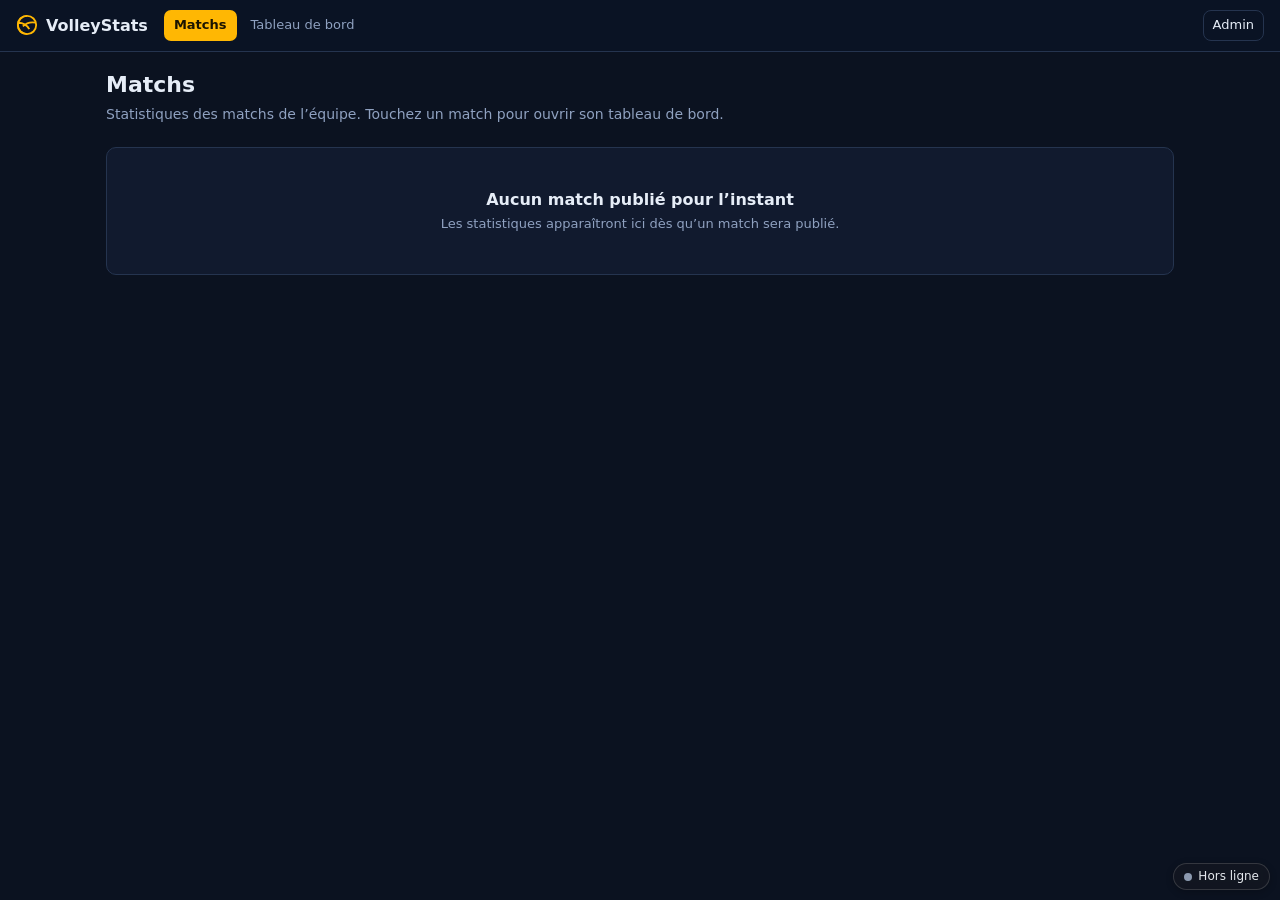
==== index.html @ 1c19ed52 "Tableau de bord : barres d'efficacité par zone dans le tableau (alignées, nb d'attaques), note des q" ====
<!doctype html>
<html lang="fr">
<head>
<meta charset="utf-8">
<meta name="viewport" content="width=device-width, initial-scale=1">
<title>VolleyStats — Matchs</title>
<link rel="stylesheet" href="assets/app.css?v=20261125d">
<style>
  .home{max-width:1100px;margin:0 auto;padding:20px 16px 40px;display:flex;flex-direction:column;gap:14px}
  .m-row{display:grid;grid-template-columns:110px 1fr 150px 110px auto;gap:12px;align-items:center;padding:10px 8px;border-bottom:1px solid var(--line)}
  .m-row:last-child{border-bottom:none}
  .m-row .opp{font-weight:700;font-size:15px}
  .res{font:700 16px Consolas,monospace}
  .res.win{color:#86efac}.res.loss{color:#fca5a5}
  .vs-modal input[type=text],.vs-modal input[type=date]{margin-bottom:8px}
  .m-row .d{white-space:nowrap}
  a.m-row{color:inherit;text-decoration:none;border-radius:8px}
  a.m-row:hover,a.m-row:focus-visible{background:var(--panel2)}
  .m-row .go{color:var(--accent);font-weight:600;white-space:nowrap}
  .visitor .m-row{grid-template-columns:110px 1fr 150px auto}
  .visitor-empty{text-align:center;padding:28px 12px}
  .visitor-empty b{display:block;font-size:16px;margin-bottom:4px;color:var(--text)}
  @media (max-width:700px){
    .home{padding:14px 12px 32px;gap:12px}
    .home .sect-title{flex-direction:column;align-items:stretch}
    .home .sect-title .head-actions .vs-btn{flex:1 1 auto;min-height:44px}
    .panel#list{padding:4px 8px}
    .m-row,.visitor .m-row{grid-template-columns:1fr auto;grid-template-areas:"o r" "d n" "a a";gap:4px 10px;padding:12px 4px}
    .m-row .o{grid-area:o;min-width:0}.m-row .r{grid-area:r;text-align:right}
    .m-row .d{grid-area:d}.m-row .n{grid-area:n;text-align:right}.m-row .a{grid-area:a}
    .visitor .m-row{grid-template-areas:"o r" "d g"}.m-row .go{grid-area:g;text-align:right}
    .m-row .opp{overflow-wrap:anywhere}
    .m-row .a{margin-top:6px}.m-row .a .vs-btn{min-height:40px;flex:1 1 auto}
    .m-row .a .vs-btn.danger{flex:0 0 44px}
  }
</style>
</head>
<body>
<main class="home">
  <div class="sect-title">
    <div><h1 id="pageTitle">Mes matchs</h1><p class="muted" style="margin:0" id="pageIntro">Saisie des statistiques par boutons à partir de la vidéo, pour notre équipe et l'adversaire.</p></div>
    <div class="head-actions" id="adminActions">
      <button class="vs-btn primary" id="btnNew">Nouveau match</button>
      <label class="vs-btn">Importer (.json)<input type="file" id="imp" accept=".json,application/json" hidden></label>
      <button class="vs-btn ghost" id="btnDemo">Créer un match d'exemple</button>
    </div>
  </div>
  <div class="panel" id="list"></div>
  <div class="panel" id="howto">
    <h3>Comment ça marche</h3>
    <ol class="muted" style="margin:6px 0 0;padding-left:20px;line-height:1.7">
      <li>Créez un match et son effectif (numéros, noms et postes). Chaque fiche conserve sa propre liste ; vous pouvez aussi modifier le modèle pour les futurs matchs ou l’effectif d’un match depuis son bouton « Effectif du match ».</li>
      <li>Choisissez la composition du 1er set et qui sert en premier.</li>
      <li>Regardez la vidéo sur votre second écran. Dans la <b>Saisie</b>, cliquez une case de la grille <b>joueur × action</b>, puis la qualité ou, pour une passe, sa zone cible. La qualité d'une passe n'est pas saisie.</li>
      <li>Le score, les sets, les rotations et le service se calculent tout seuls.</li>
      <li>Les actions du rallye apparaissent dans le panneau « Échange en cours ». Corrigez une action depuis le journal ; le tableau de bord présente les statistiques, le comparatif adverse et la distribution du passeur (sans clips vidéo).</li>
    </ol>
    <p class="muted small" style="margin:10px 0 0">La vidéo est regardée sur votre autre écran : VolleyStats ne l'intègre pas et ne conserve ni fichier vidéo ni lien vers ses instants. Une fois connecté en admin, chaque saisie est envoyée en ligne et visible par les coéquipiers (pastille en bas à droite). L’<b>export</b> (.json) reste utile comme sauvegarde.</p>
  </div>
</main>
<script src="assets/core.js?v=20261125d"></script>
<script src="assets/config.js?v=20261125d"></script>
<script src="assets/auth.js?v=20261125d"></script>
<script src="assets/sync.js?v=20261125d"></script>
<script>
(function () {
  VS.header('home', null);
  const $ = (id) => document.getElementById(id);
  // Visiteur (coéquipier) : consultation seule. Le masquage n’est que de l’ergonomie ; les écritures sont vérifiées côté serveur.
  const admin = VS.admin.isAdmin();
  if (!admin) {
    document.body.classList.add('visitor');
    $('adminActions').remove();
    $('howto').remove();
    $('pageTitle').textContent = 'Matchs';
    $('pageIntro').textContent = 'Statistiques des matchs de l’équipe. Touchez un match pour ouvrir son tableau de bord.';
  }

  function summary(m) {
    const st = VS.replay(m).state;
    const res = st.setScores.length ? `<span class="res ${st.setsUs > st.setsThem ? 'win' : st.setsThem > st.setsUs ? 'loss' : ''}">${st.setsUs} – ${st.setsThem}</span>${st.over ? '' : ' <span class="muted small">en cours</span>'}` : (st.us || st.them) ? `<span class="muted">Set 1 en cours · ${st.us}–${st.them}</span>` : '<span class="muted">non commencé</span>';
    return `<span class="muted d">${VS.esc(VS.fmtDate(m.date))}</span>
        <div class="o"><div class="opp">vs ${VS.esc(m.opp)}</div><div class="muted small">${VS.esc(m.comp || '')}${st.setScores.length ? ' · ' + st.setScores.map((s) => s.us + '–' + s.them).join(', ') : ''}</div></div>
        <div class="r">${res}</div>`;
  }

  function renderVisitor(list) {
    if (!list.length) { $('list').innerHTML = '<div class="empty-note visitor-empty"><b>Aucun match publié pour l’instant</b>Les statistiques apparaîtront ici dès qu’un match sera publié.</div>'; return; }
    $('list').innerHTML = list.map((m) => `<a class="m-row" href="tableau-de-bord.html?match=${encodeURIComponent(m.id)}">${summary(m)}<span class="go">Tableau de bord ›</span></a>`).join('');
  }

  function render() {
    const list = VS.listMatches();
    if (!admin) { renderVisitor(list); return; }
    if (!list.length) { $('list').innerHTML = '<div class="empty-note">Aucun match pour l\'instant. Cliquez sur « Nouveau match » ou créez un match d\'exemple pour découvrir l\'outil.</div>'; return; }
    $('list').innerHTML = list.map((m) => {
      const n = m.events.filter((e) => VS.isAction(e)).length;
      return `<div class="m-row">${summary(m)}<span class="muted small n">${n} action(s)</span>
        <div class="head-actions a"><a class="vs-btn sm primary" href="saisie.html?match=${m.id}">Saisie</a><a class="vs-btn sm" href="tableau-de-bord.html?match=${m.id}">Tableau de bord</a>
          <button class="vs-btn sm ghost" data-exp="${m.id}" title="Exporter le match (sauvegarde .json)">Exporter</button><button class="vs-btn sm danger" data-del="${m.id}" title="Supprimer">×</button></div></div>`;
    }).join('');
  }
  window.addEventListener('vs:remote-update', render); // matchs reçus du serveur (sync.js)
  if (!admin) { render(); return; }
  $('list').addEventListener('click', (e) => {
    const b = e.target.closest('button'); if (!b) return;
    if (b.dataset.exp) { const m = VS.getMatch(b.dataset.exp); VS.downloadFile(`match-${m.date}-${m.opp.replace(/[^\w-]+/g, '_')}.json`, JSON.stringify(m, null, 1), 'application/json'); }
    if (b.dataset.del) { const m = VS.getMatch(b.dataset.del); if (confirm(`Supprimer le match contre ${m.opp} ? (pensez à l'exporter avant)`)) { VS.deleteMatch(m.id); render(); } }
  });
  $('btnNew').onclick = () => {
    let roster = VS.baseRoster();
    const cfg = { lineup: VS.defaultLineup(roster), libero: VS.defaultLibero(roster), weServeFirst: true };
    VS.modal('Nouveau match', `
      <label class="muted small">Adversaire</label><input type="text" id="nOpp" placeholder="ex. VC Montagne">
      <div style="display:grid;grid-template-columns:1fr 1fr;gap:8px"><div><label class="muted small">Date</label><input type="date" id="nDate" value="${new Date().toISOString().slice(0, 10)}"></div>
      <div><label class="muted small">Compétition (facultatif)</label><input type="text" id="nComp" placeholder="ex. Championnat R2"></div></div>
      <div class="head-actions" style="margin-top:8px"><button type="button" class="vs-btn sm" id="editNewRoster">Modifier l’effectif de ce match</button><span class="muted small" id="newRosterCount">${roster.length} joueurs</span></div>
      <div id="newRosterEditor" hidden><p class="muted small" style="margin:8px 0 4px">Une ligne par joueur : numéro;nom;poste</p><textarea id="newRosterText" rows="8" spellcheck="false">${VS.esc(VS.rosterText(roster))}</textarea><button type="button" class="vs-btn sm" id="applyNewRoster">Appliquer à ce match</button></div>
      <h3 style="margin-top:8px">Set 1</h3><div id="newLineupForm">${VS.lineupForm(cfg, roster)}</div>`, [
      { label: 'Annuler', cls: 'ghost' },
      { label: 'Créer et commencer la saisie', cls: 'primary', onClick: (w) => {
        const set1 = VS.readLineupForm(w, roster); if (!set1) return false;
        const m = VS.newMatch({ opp: w.querySelector('#nOpp').value.trim() || 'Adversaire', date: w.querySelector('#nDate').value, comp: w.querySelector('#nComp').value.trim(), set1, roster });
        VS.saveMatch(m); location.href = 'saisie.html?match=' + m.id;
      } },
    ]);
    const wrap = document.querySelector('.vs-modal-wrap');
    wrap.querySelector('#editNewRoster').onclick = () => { wrap.querySelector('#newRosterEditor').hidden = !wrap.querySelector('#newRosterEditor').hidden; };
    wrap.querySelector('#applyNewRoster').onclick = () => {
      const parsed = VS.parseRoster(wrap.querySelector('#newRosterText').value);
      if (parsed.length < 6) { VS.toast('Il faut au moins 6 joueurs', 'error'); return; }
      const prevLineup = cfg.lineup.slice();
      roster = parsed;
      const valid = new Set(roster.map((p) => p.num));
      cfg.lineup = prevLineup.every((n) => valid.has(n)) && new Set(prevLineup).size === 6 ? prevLineup : VS.defaultLineup(roster);
      if (!valid.has(cfg.libero) || cfg.lineup.includes(cfg.libero)) cfg.libero = VS.defaultLibero(roster);
      const label = VS.lineupForm(cfg, roster);
      wrap.querySelector('#newRosterCount').textContent = roster.length + ' joueurs';
      wrap.querySelector('#newRosterText').value = VS.rosterText(roster);
      wrap.querySelector('#newLineupForm').innerHTML = label;
      VS.toast('Effectif propre à ce match mis à jour', 'ok');
    };
    setTimeout(() => document.getElementById('nOpp').focus(), 50);
  };
  $('btnDemo').onclick = () => { const m = VS.createDemoMatch(); VS.saveMatch(m); render(); VS.toast('Match d\'exemple créé (complet, 4 sets)', 'ok'); };
  $('imp').addEventListener('change', () => {
    const f = $('imp').files[0]; if (!f) return;
    f.text().then((txt) => {
      const m = JSON.parse(txt);
      if (!m || !m.id || !Array.isArray(m.events) || !Array.isArray(m.sets)) throw new Error('format');
      if (VS.getMatch(m.id) && !confirm('Ce match existe déjà : le remplacer par la version importée ?')) return;
      VS.saveMatch(m); render(); VS.toast('Match importé : ' + m.opp, 'ok');
    }).catch(() => VS.toast('Fichier invalide (export VolleyStats .json attendu)', 'error'));
    $('imp').value = '';
  });
  render();
})();
</script>
</body>
</html>
---- assets/app.css ----
/* VolleyStats – maquettes : styles communs */
:root{
  --bg:#0b1220;--panel:#111a2e;--panel2:#16223b;--line:#25344f;--text:#e6edf7;--muted:#8fa1c0;
  --accent:#ffb703;--us:#3b82f6;--them:#ef4444;--ok:#22c55e;--r:10px;
}
*{box-sizing:border-box}
html,body{margin:0;background:var(--bg);color:var(--text);font:14px/1.45 "Segoe UI",system-ui,-apple-system,Roboto,Arial,sans-serif}
a{color:var(--accent)}
h1,h2,h3{margin:0 0 6px;line-height:1.2}
h1{font-size:22px}h2{font-size:18px}h3{font-size:15px}
.muted{color:var(--muted)}.small{font-size:12px}
code,kbd{font-family:Consolas,"Cascadia Mono",monospace;background:#0a1020;border:1px solid var(--line);border-radius:4px;padding:0 4px;font-size:12px}
[hidden]{display:none!important}

/* header */
.vs-header{display:flex;align-items:center;gap:16px;padding:10px 16px;background:#0a1324;border-bottom:1px solid var(--line);position:sticky;top:0;z-index:50;flex-wrap:wrap}
.vs-brand{display:flex;align-items:center;gap:8px;color:var(--text);text-decoration:none;font-weight:700;font-size:16px}
.vs-brand small{color:var(--muted);font-weight:400;font-size:12px}
.vs-logo{color:var(--accent);display:flex}
.vs-header nav{display:flex;gap:4px;flex-wrap:wrap;flex:1}
.vs-header nav a{color:var(--muted);text-decoration:none;padding:6px 10px;border-radius:7px;font-size:13px}
.vs-header nav a:hover{background:var(--panel2);color:var(--text)}
.vs-header nav a.active{background:var(--accent);color:#1b1400;font-weight:600}

/* page */
.page-head{display:flex;justify-content:space-between;align-items:flex-start;gap:16px;padding:16px 16px 4px;flex-wrap:wrap}
.page-head p{margin:4px 0 0;max-width:820px}
.head-actions{display:flex;gap:6px;flex-wrap:wrap;align-items:center}
.layout-2{display:grid;grid-template-columns:minmax(0,1.45fr) minmax(340px,1fr);gap:14px;padding:12px 16px 24px}
.col{display:flex;flex-direction:column;gap:14px;min-width:0}
@media (max-width:1050px){.layout-2{grid-template-columns:1fr}}
.panel{background:var(--panel);border:1px solid var(--line);border-radius:var(--r);padding:12px}
.panel-h{display:flex;justify-content:space-between;align-items:center;gap:8px;margin-bottom:8px;flex-wrap:wrap}
.panel-h h3{margin:0}

/* buttons */
.vs-btn{display:inline-flex;align-items:center;justify-content:center;gap:6px;background:var(--panel2);color:var(--text);border:1px solid var(--line);border-radius:8px;padding:8px 12px;font:inherit;cursor:pointer;transition:background .12s,border-color .12s;text-decoration:none;white-space:nowrap}
.vs-btn:hover{border-color:#3d5280;background:#1c2a49}
.vs-btn:active{transform:translateY(1px)}
.vs-btn.primary{background:var(--accent);border-color:var(--accent);color:#1b1400;font-weight:600}
.vs-btn.primary:hover{background:#ffc733}
.vs-btn.ghost{background:transparent}
.vs-btn.danger{color:#fca5a5;border-color:#5b2330}
.vs-btn.sm{padding:5px 9px;font-size:13px}
.vs-btn.icon{padding:6px 8px}
.vs-btn:disabled{opacity:.35;cursor:not-allowed}
.vs-btn.sel{outline:2px solid var(--accent);outline-offset:1px;background:#2a3a60}

/* grades */
.g{display:inline-flex;align-items:center;justify-content:center;min-width:22px;height:20px;padding:0 5px;border-radius:5px;font-weight:700;color:#fff;font-size:12px;font-family:Consolas,monospace}
.g-hash{background:#16a34a}.g-plus{background:#65a30d}.g-excl{background:#ca8a04}.g-minus{background:#ea580c}.g-slash{background:#9333ea}.g-eq{background:#dc2626}
.tag-us{color:#93c5fd;font-weight:600}.tag-them{color:#fca5a5;font-weight:600}

/* player */
.vs-player{background:var(--panel);border:1px solid var(--line);border-radius:var(--r);padding:10px;display:flex;flex-direction:column;gap:8px}
.vs-stage{position:relative;aspect-ratio:16/9;background:#000;border-radius:8px;overflow:hidden;cursor:pointer}
.vs-stage video{width:100%;height:100%;object-fit:contain;display:block}
.vs-empty{position:absolute;inset:0;display:flex;align-items:center;justify-content:center;background:radial-gradient(ellipse at center,#14254a 0%,#070d1a 75%)}
.vs-stage.has-video .vs-empty{display:none}
.vs-empty svg{position:absolute;left:8%;top:10%;width:84%;height:80%;opacity:.3}
.vs-empty-txt{position:relative;text-align:center;display:flex;flex-direction:column;gap:6px;max-width:460px;padding:12px}
.vs-empty-txt span{color:var(--muted);font-size:13px}
.vs-empty-clock{font:700 34px/1 Consolas,monospace;color:var(--text)!important;margin-top:4px}
.vs-stage.drag::after{content:"Déposez la vidéo ici";position:absolute;inset:0;display:flex;align-items:center;justify-content:center;background:rgba(255,183,3,.18);border:3px dashed var(--accent);font-weight:700;font-size:18px}
.vs-controls{display:flex;align-items:center;gap:6px;flex-wrap:wrap}
.vs-time{font-family:Consolas,monospace;font-size:13px;color:var(--muted);margin:0 4px}
.vs-rate{background:var(--panel2);color:var(--text);border:1px solid var(--line);border-radius:7px;padding:4px}
.vs-track{position:relative;height:20px;cursor:pointer}
.vs-track::before{content:"";position:absolute;left:0;right:0;top:8px;height:4px;background:#26365a;border-radius:2px}
.vs-track-fill{position:absolute;left:0;top:8px;height:4px;background:var(--accent);border-radius:2px;width:0}
.vs-track-head{position:absolute;top:4px;width:12px;height:12px;margin-left:-6px;border-radius:50%;background:var(--accent);box-shadow:0 0 0 3px rgba(255,183,3,.25);left:0;pointer-events:none}
.vs-track-segs,.vs-track-marks{position:absolute;inset:0}
.vs-seg{position:absolute;top:6px;height:8px;border-radius:2px;opacity:.8;pointer-events:none}
.vs-mark{position:absolute;top:2px;width:3px;height:16px;margin-left:-1px;border-radius:2px;cursor:pointer}
.vs-mark:hover{transform:scaleX(2.2)}
.vs-filename{font-size:12px}

/* steps / grids */
.step{margin-bottom:12px}
.step-h{display:flex;align-items:center;gap:8px;font-weight:600;margin-bottom:6px}
.step-n{display:inline-flex;width:22px;height:22px;border-radius:50%;background:var(--accent);color:#1b1400;align-items:center;justify-content:center;font-size:12px;font-weight:700;flex:none}
.grid-players{display:grid;grid-template-columns:repeat(auto-fill,minmax(82px,1fr));gap:6px}
.pbtn{flex-direction:column;gap:0;padding:6px 4px;line-height:1.15}
.pbtn b{font-size:17px}.pbtn span{font-size:11px;color:var(--muted)}
.pbtn.lib{border-color:#7c5a00}
.pbtn.off{opacity:.55}
.grid-skills{display:grid;grid-template-columns:repeat(3,1fr);gap:6px}
.grid-skills .vs-btn{padding:10px 6px;font-weight:600}
.grid-grades{display:grid;grid-template-columns:repeat(3,1fr);gap:6px}
.gbtn{flex-direction:column;gap:2px;padding:8px 4px;color:#fff;border:none;font-weight:600;line-height:1.15;white-space:normal;text-align:center}
.gbtn b{font-size:18px;font-family:Consolas,monospace}
.gbtn span{font-size:11px;font-weight:400}
.check{display:flex;align-items:center;gap:8px;color:var(--muted);font-size:13px;cursor:pointer}

/* score */
.scorebar{display:flex;align-items:center;justify-content:space-between;gap:10px;flex-wrap:wrap}
.score{display:flex;align-items:center;gap:10px;font-weight:700}
.score .n{font:700 28px/1 Consolas,monospace}
.score .us{color:#93c5fd}.score .them{color:#fca5a5}
.score .setlbl{font-size:12px;color:var(--muted);font-weight:400}

/* log */
.log{max-height:340px;overflow:auto;display:flex;flex-direction:column;gap:2px}
.log-row{display:grid;grid-template-columns:62px 70px 1fr auto;gap:8px;align-items:center;padding:5px 6px;border-radius:7px;font-size:13px}
.log-row:hover{background:var(--panel2)}
.log-row .t{font-family:Consolas,monospace;color:var(--accent);background:none;border:none;cursor:pointer;padding:0;text-align:left;font-size:13px}
.log-row .t:hover{text-decoration:underline}
.log-row .sc{color:var(--muted);font-family:Consolas,monospace;font-size:12px}
.log-row .x{background:none;border:none;color:var(--muted);cursor:pointer;font-size:16px;padding:0 4px}
.log-row .x:hover{color:var(--them)}
.empty-note{color:var(--muted);text-align:center;padding:18px 8px;font-size:13px}

/* tables */
table.vs-table{width:100%;border-collapse:collapse;font-size:13px}
.vs-table th,.vs-table td{padding:6px 8px;border-bottom:1px solid var(--line);text-align:right;white-space:nowrap}
.vs-table th:first-child,.vs-table td:first-child{text-align:left}
.vs-table th{color:var(--muted);font-weight:600;font-size:12px}
.vs-table tbody tr:hover td{background:rgba(255,255,255,.03)}
.table-wrap{overflow:auto}

/* tabs */
.tabs{display:flex;gap:4px;border-bottom:1px solid var(--line);margin-bottom:10px}
.g-legend{display:none}.grades .pu{margin-left:.2em}
.tab{background:none;border:none;color:var(--muted);padding:8px 12px;cursor:pointer;font:inherit;border-bottom:2px solid transparent}
.tab.active{color:var(--text);border-bottom-color:var(--accent);font-weight:600}

/* modal */
.vs-modal-wrap{position:fixed;inset:0;background:rgba(3,7,15,.7);display:flex;align-items:center;justify-content:center;z-index:100;padding:16px}
.vs-modal{background:var(--panel);border:1px solid var(--line);border-radius:12px;padding:18px;width:min(580px,100%);max-height:90vh;overflow:auto;box-shadow:0 20px 60px rgba(0,0,0,.5)}
.vs-modal textarea,.vs-modal input:not([type=radio]):not([type=checkbox]),.vs-modal select{width:100%;background:#0a1222;color:var(--text);border:1px solid var(--line);border-radius:8px;padding:7px;font:13px Consolas,monospace}
.vs-modal-actions{display:flex;justify-content:flex-end;gap:8px;margin-top:14px;flex-wrap:wrap}

/* toast */
#vs-toasts{position:fixed;bottom:18px;left:50%;transform:translateX(-50%);display:flex;flex-direction:column;gap:6px;z-index:200;align-items:center;pointer-events:none}
.vs-toast{background:#1f2d4d;border:1px solid #3a4f80;color:var(--text);padding:9px 14px;border-radius:9px;box-shadow:0 8px 24px rgba(0,0,0,.4);transition:opacity .4s;font-size:13px;max-width:90vw}
.vs-toast.error{background:#4a1a22;border-color:#8a2d3b}
.vs-toast.ok{background:#173d2a;border-color:#2c7a4f}
.vs-toast.out{opacity:0}

.banner{background:rgba(255,183,3,.1);border:1px solid rgba(255,183,3,.4);color:#ffe08a;border-radius:var(--r);padding:10px 12px;font-size:13px}

/* bars */
.bar-row{display:grid;grid-template-columns:150px 1fr 70px;gap:8px;align-items:center;font-size:13px;margin:5px 0}
.bar{height:14px;background:#1a2745;border-radius:4px;overflow:hidden;display:flex}
.bar>i{display:block;height:100%}
.bar-row .v{text-align:right;font-family:Consolas,monospace;font-size:12px}

@media print{
  .vs-header,.head-actions,.no-print{display:none!important}
  html,body{background:#fff;color:#111}
  .panel{background:#fff;border-color:#ccc;break-inside:avoid}
  .muted{color:#555}
}

/* ===== Application (v1) ===== */
.kbd-hint{font:10px Consolas,monospace;color:var(--muted);border:1px solid var(--line);border-radius:3px;padding:0 3px;margin-left:4px;vertical-align:1px}
.team-tag{display:inline-block;font-size:11px;font-weight:700;border-radius:4px;padding:0 5px;margin-right:4px}
.team-tag.us{background:rgba(59,130,246,.2);color:#93c5fd}
.team-tag.them{background:rgba(239,68,68,.2);color:#fca5a5}
.sect-title{display:flex;align-items:center;justify-content:space-between;gap:8px;margin:0 0 8px}
.sect-title h3{margin:0}
.court-grid{display:grid;grid-template-columns:repeat(3,1fr);gap:6px;background:#1b3f63;border:2px solid #cbd5e1;border-top:5px solid #f8fafc;border-radius:5px;padding:7px}
.court-grid .pbtn{background:rgba(5,12,25,.55)}
.court-grid .pbtn small{font-size:10px;color:#9fb3d1}
.bench{display:flex;flex-wrap:wrap;gap:5px;margin-top:7px;align-items:center}
.bench .pbtn{flex-direction:row;gap:5px;padding:4px 8px}
.bench .pbtn b{font-size:14px}
.target-grid{display:grid;grid-template-columns:repeat(3,1fr);gap:6px;background:#1b3f63;border:2px solid #cbd5e1;border-top:5px solid #f8fafc;border-radius:5px;padding:7px}
.target-grid .vs-btn{flex-direction:column;gap:0;padding:7px 4px;line-height:1.2;white-space:normal}
.target-grid .vs-btn b{font-size:18px}
.target-grid .vs-btn span{font-size:11px;color:var(--muted)}
.opp-grid{display:grid;grid-template-columns:repeat(3,1fr);gap:6px}
.opp-grid .vs-btn{white-space:normal;padding:8px 6px;font-size:13px;line-height:1.2}
.opp-grid .vs-btn.pt-them{border-color:#7f1d1d}
.opp-grid .vs-btn.pt-us{border-color:#1e3a8a}
.log-row.point{border-left:3px solid var(--accent);background:rgba(255,183,3,.04)}
.log-row.setend{border-bottom:2px solid var(--accent)}
.log-row.sys{color:var(--muted);font-style:italic}
.heat td.h{position:relative}
.cmp td.better{color:#86efac;font-weight:700}
.cmp td.worse{color:#fca5a5}

.oppbuttons .vs-btn.pt-us{border-color:#1e3a8a}
.oppbuttons .vs-btn.pt-them{border-color:#7f1d1d}

/* ===== Tableau de bord : lecture sur téléphone ===== */
.mob-only,.chips.mob-only{display:none}
.chips{display:flex;gap:6px;overflow-x:auto;scrollbar-width:none;-webkit-overflow-scrolling:touch}
.chips::-webkit-scrollbar{display:none}
.chip{flex:none;display:inline-flex;align-items:center;min-height:38px;padding:0 14px;border-radius:999px;background:var(--panel2);border:1px solid var(--line);color:var(--muted);font:inherit;font-size:13px;text-decoration:none;cursor:pointer;white-space:nowrap}
.chip.active{background:var(--accent);border-color:var(--accent);color:#1b1400;font-weight:600}
.dash .fld{display:inline-flex;align-items:center;gap:4px}
.set-chips{display:flex;gap:5px;flex-wrap:wrap}.set-chips .chip{min-height:32px;min-width:38px;justify-content:center;padding:0 11px;font-size:13px}
.dash-nav{display:none}
.tap-tip{position:absolute;z-index:300;background:#1f2d4d;border:1px solid #3a4f80;color:var(--text);padding:7px 10px;border-radius:8px;font-size:12.5px;line-height:1.35;box-shadow:0 8px 24px rgba(0,0,0,.45);pointer-events:none}
.ro .admin-only,.dash:not(.ro) .ro-only{display:none}
/* Consultation (non admin) : on masque ce qui mène à la modification des données. */
.dash.ro .vs-header .head-actions,.dash.ro .vs-header nav a[href^="saisie.html"]{display:none}
@media (hover:none){
  .dash #wrap td[title]:not([title=""]),.dash #wrap th[title]:not([title=""]){text-decoration:underline dotted rgba(143,161,192,.7);text-underline-offset:3px}
}
@media print{.dash-nav,.tap-tip,.grp-chips{display:none!important}}

@media (max-width:760px){
  .mob-only{display:initial}
  .chips.mob-only{display:flex}
  .desk-only{display:none!important}
  .dash{-webkit-text-size-adjust:100%}
  /* En-tête : compact et non collant (la barre des sections prend le relais) */
  .dash .vs-header{position:static;gap:6px 12px;padding:8px 16px}
  .dash .vs-brand small{display:none}
  .dash .vs-header nav{flex:1 1 auto}
  .dash .vs-header nav a{padding:9px 10px}
  .dash .vs-header .head-actions{width:100%}
  .dash .page-head{padding:12px 16px 6px;gap:10px}
  .dash .page-head h1{font-size:18px}
  .dash .ph-desc{display:none}
  .dash .ph-title{width:100%}
  .dash .dash-filters{width:100%;display:grid;grid-template-columns:minmax(0,1fr);gap:8px}
  .dash .set-chips .chip{min-height:40px;min-width:44px;font-size:15px}
  .dash .fld{display:flex;flex-direction:column;align-items:stretch;gap:3px;min-width:0}
  .dash select.src{width:100%;max-width:none;min-height:44px;font-size:16px;padding:8px 10px;border-radius:9px}
  .dash .panel-h .fld-setter{width:100%}
  /* Barre des sections collante */
  .dash .dash-nav:not([hidden]){display:flex;position:sticky;top:0;z-index:45;background:rgba(11,18,32,.96);backdrop-filter:blur(6px);-webkit-backdrop-filter:blur(6px);padding:8px 16px;border-bottom:1px solid var(--line)}
  .dash .dash-nav:not([hidden]){gap:8px;align-items:center}.dash .dash-nav .chips{flex:1;min-width:0}
  .dash .dash-nav .chip{min-height:36px}
  .dash .nav-set-wrap{display:none;flex:none;order:2;position:relative}
  .dash .nav-set{display:block;flex:none;-webkit-appearance:none;appearance:none;min-height:36px;max-width:96px;padding:0 26px 0 12px;border-radius:999px;border:1.5px solid var(--accent);background:var(--panel2) url("data:image/svg+xml,%3Csvg xmlns='http://www.w3.org/2000/svg' viewBox='0 0 10 6'%3E%3Cpath d='M1 1l4 4 4-4' fill='none' stroke='%23ffb703' stroke-width='1.6' stroke-linecap='round' stroke-linejoin='round'/%3E%3C/svg%3E") no-repeat right 10px center/10px 6px;color:var(--text);font:inherit;font-size:16px;font-weight:600;line-height:1}
  .dash .dash-nav.show-set .nav-set-wrap{display:block;animation:navset-in .15s ease-out}
  .dash .nav-set{max-width:none;white-space:nowrap;cursor:pointer}
  .dash .set-pop:not([hidden]){position:absolute;right:0;top:calc(100% + 8px);z-index:60;padding:8px;border:1px solid var(--line);border-radius:12px;background:var(--panel);box-shadow:0 10px 28px rgba(0,0,0,.5)}
  .dash .set-pop .set-chips{flex-wrap:nowrap}
  @keyframes navset-in{from{opacity:0;transform:translateX(6px)}to{opacity:1;transform:none}}
  .dash #wrap>.panel,.dash #wrap>.sect,.dash #wrap>.grid2,.dash #s-graph>.panel{scroll-margin-top:60px}
  .dash .wrap{padding:10px 12px 40px;gap:12px}
  .dash .grid2{gap:12px}
  .dash .panel{padding:12px 10px}
  .dash .panel-h{align-items:flex-start}
  /* Résumé */
  .dash .match{gap:10px}
  .dash .match .res{font-size:22px}
  .dash .setchips span{font-size:12px}
  .dash .kpis{grid-template-columns:repeat(2,minmax(0,1fr));gap:8px}
  .dash .kpi{padding:10px}
  .dash .kpi .v{font-size:22px}
  .dash .kpi .l{font-size:12.5px}
  .dash .kpi .s{font-size:11px;line-height:1.35}
  /* Onglets au pouce, défilants */
  .dash .tabs{display:grid;grid-template-columns:repeat(3,minmax(0,1fr));gap:6px;border-bottom:0}
  .dash .tab{min-height:42px;padding:6px 4px;border:1px solid var(--line);border-radius:9px;background:var(--panel2);color:var(--text)}
  .dash .tab.active{background:var(--accent);border-color:var(--accent);color:#1b1400}
  .dash .grp-chips{margin-bottom:8px}
  /* Tableaux : plus serrés, 1re colonne figée, défilement horizontal interne */
  .dash .table-wrap{overflow-x:auto;-webkit-overflow-scrolling:touch;overscroll-behavior-x:contain}
  .dash .vs-table{font-size:12.5px}
  .dash .vs-table th,.dash .vs-table td{padding:7px 6px}
  .dash .vs-table.sticky1 th:first-child,.dash .vs-table.sticky1 td:first-child{position:sticky;left:0;z-index:1;background:var(--panel);box-shadow:1px 0 0 var(--line)}
  .dash .vs-table.sticky1 tr.rot-best td:first-child{background:linear-gradient(rgba(34,197,94,.08),rgba(34,197,94,.08)) var(--panel)}
  .dash .vs-table.sticky1 tr.rot-worst td:first-child{background:linear-gradient(rgba(239,68,68,.08),rgba(239,68,68,.08)) var(--panel)}
  .dash .vs-table td.pl{max-width:98px;overflow:hidden;text-overflow:ellipsis}
  .dash .vs-table td.pl .pos{display:none}
  .dash .vs-table td.pl.wrap{white-space:normal;min-width:104px;max-width:124px;line-height:1.25}
  .dash .vs-table .zlbl{display:none}
  .dash .dist td.z{min-width:46px;padding:6px 3px}
  .dash .dist th.zh{white-space:normal;min-width:46px;padding:6px 3px;line-height:1.2;vertical-align:bottom}
  .dash .dist th.zh .small{font-size:10px;font-weight:400}
  .dash .vs-table .barcol{display:none}
  /* Répartition par qualité : tient dans la largeur (symboles en titre, légende au-dessus) */
  .dash .g-legend{display:flex;flex-wrap:wrap;gap:5px 12px;font-size:12px;line-height:1.3;margin:0 0 10px;color:var(--muted)}
  .dash .g-legend span{white-space:nowrap}
  .dash .grades{width:100%;table-layout:fixed}
  .dash .grades th.zh .zl,.dash .grades .pos,.dash .grades .ded{display:none}
  .dash .grades th.zh br{display:none}
  .dash .grades th.pl,.dash .grades td.pl{width:74px;max-width:74px;padding:6px 4px;white-space:nowrap;overflow:hidden;text-overflow:ellipsis}
  .dash .grades th:nth-child(2),.dash .grades td:nth-child(2){width:34px;padding:6px 2px;text-align:center}
  .dash .grades td.z,.dash .grades th.zh{min-width:0;padding:6px 1px;font-size:12.5px}
  .dash .grades td.z small{font-size:10px}
  .dash .grades .pu{margin-left:0;font-size:10px}
  .dash .court-mini{max-width:none}
  .dash .court-mini div{padding:10px 2px}
  /* Synthèse par joueur : un groupe de colonnes à la fois */
  .dash #table:not([data-grp="all"]) .grp-head{display:none}
  .dash #table[data-grp="bilan"] .c:not(.g-bilan),
  .dash #table[data-grp="srv"] .c:not(.g-srv),
  .dash #table[data-grp="rec"] .c:not(.g-rec),
  .dash #table[data-grp="att"] .c:not(.g-att),
  .dash #table[data-grp="def"] .c:not(.g-def){display:none}
  .dash #table:not([data-grp="all"]) .players th.c{white-space:normal;line-height:1.2;vertical-align:bottom}
  .dash #table:not([data-grp="all"]) .c.sep{border-left:none}
  .dash #table:not([data-grp="all"]) .c{padding-left:5px;padding-right:5px}
  .dash #table:not([data-grp="all"]) td.pl{max-width:140px}
  /* Comparatif : libellés sur plusieurs lignes */
  .dash .cmp td{white-space:normal}
  .dash .cmp td:first-child{min-width:120px}
  .dash .cmp td:not(:first-child){min-width:76px}
  /* Graphiques en barres adaptés à la largeur */
  .dash .bar-row{grid-template-columns:minmax(0,104px) minmax(0,1fr) auto;gap:6px}
  .dash .bar-row>span:first-child{line-height:1.2;overflow-wrap:anywhere}
  .dash .legend{gap:6px 10px}
}
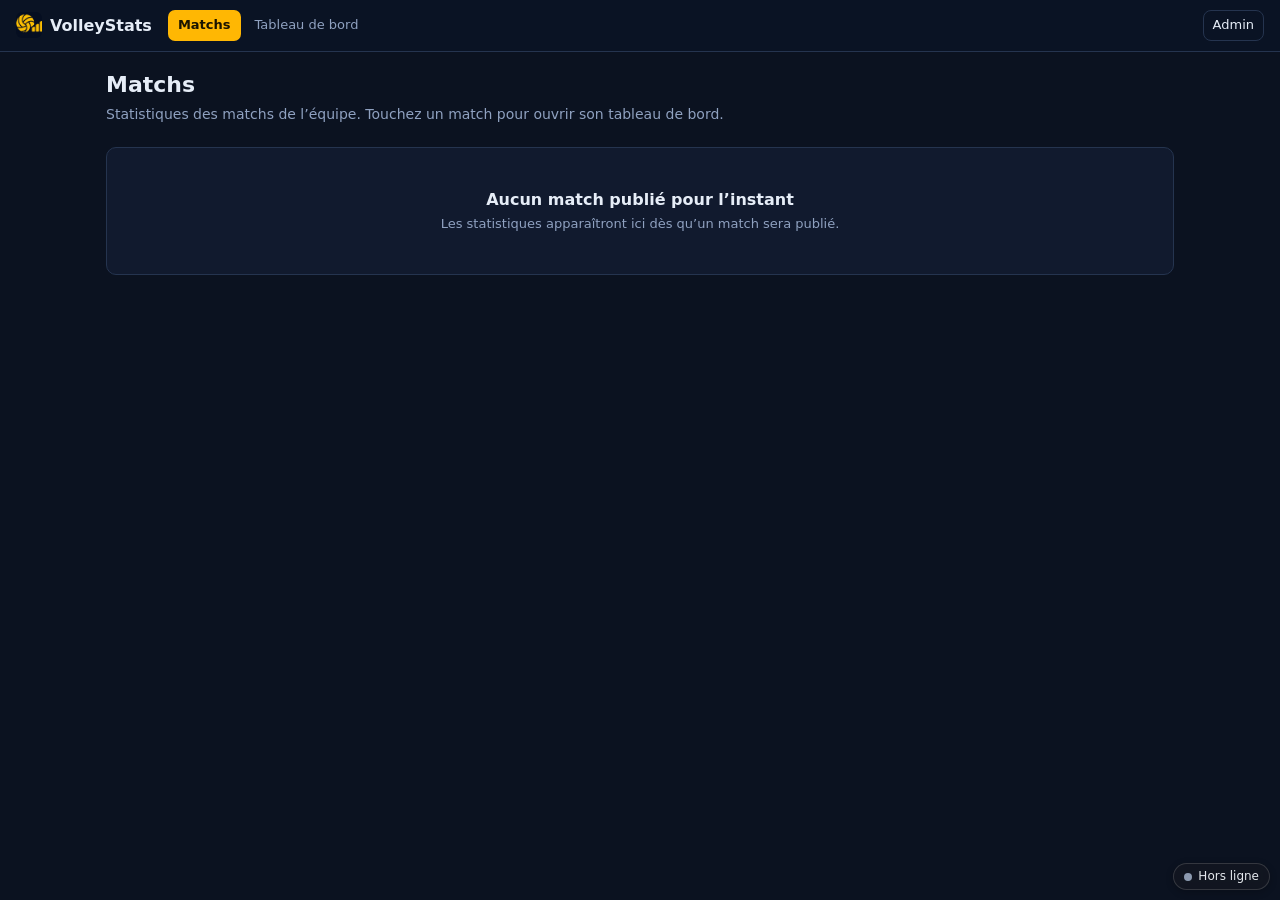
==== commit 52d555db: "En-tête : la nouvelle icône remplace l'ancien logo Co-Authored-By: Claude Opus 5.5 <noreply@anthropi" ====
--- a/index.html
+++ b/index.html
@@ -4,7 +4,12 @@
 <meta charset="utf-8">
 <meta name="viewport" content="width=device-width, initial-scale=1">
 <title>VolleyStats — Matchs</title>
-<link rel="stylesheet" href="assets/app.css?v=20261125d">
+<link rel="stylesheet" href="assets/app.css?v=20261125f">
+<link rel="icon" type="image/png" sizes="32x32" href="assets/icons/favicon-32.png?v=1">
+<link rel="icon" type="image/png" sizes="64x64" href="assets/icons/favicon-64.png?v=1">
+<link rel="apple-touch-icon" href="assets/icons/apple-touch-icon.png?v=1">
+<link rel="manifest" href="manifest.webmanifest">
+<meta name="theme-color" content="#0b1220">
 <style>
   .home{max-width:1100px;margin:0 auto;padding:20px 16px 40px;display:flex;flex-direction:column;gap:14px}
   .m-row{display:grid;grid-template-columns:110px 1fr 150px 110px auto;gap:12px;align-items:center;padding:10px 8px;border-bottom:1px solid var(--line)}
@@ -58,10 +63,10 @@
     <p class="muted small" style="margin:10px 0 0">La vidéo est regardée sur votre autre écran : VolleyStats ne l'intègre pas et ne conserve ni fichier vidéo ni lien vers ses instants. Une fois connecté en admin, chaque saisie est envoyée en ligne et visible par les coéquipiers (pastille en bas à droite). L’<b>export</b> (.json) reste utile comme sauvegarde.</p>
   </div>
 </main>
-<script src="assets/core.js?v=20261125d"></script>
-<script src="assets/config.js?v=20261125d"></script>
-<script src="assets/auth.js?v=20261125d"></script>
-<script src="assets/sync.js?v=20261125d"></script>
+<script src="assets/core.js?v=20261125f"></script>
+<script src="assets/config.js?v=20261125f"></script>
+<script src="assets/auth.js?v=20261125f"></script>
+<script src="assets/sync.js?v=20261125f"></script>
 <script>
 (function () {
   VS.header('home', null);
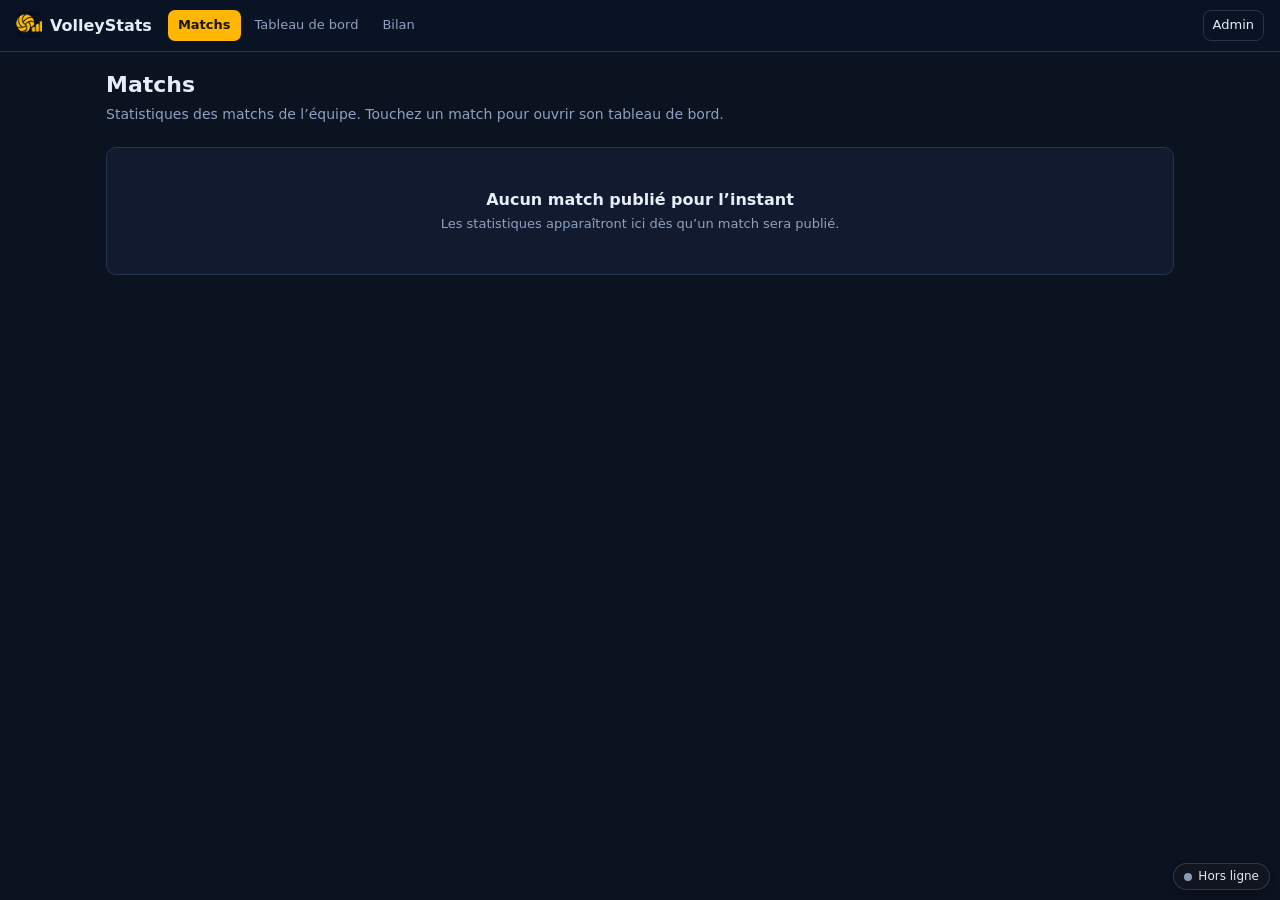
==== commit 3501ea14: "Nouvelle page Bilan : résumé du match pour le coach (points positifs, à travailler, priorités), calc" ====
--- a/index.html
+++ b/index.html
@@ -4,7 +4,7 @@
 <meta charset="utf-8">
 <meta name="viewport" content="width=device-width, initial-scale=1">
 <title>VolleyStats — Matchs</title>
-<link rel="stylesheet" href="assets/app.css?v=20261125f">
+<link rel="stylesheet" href="assets/app.css?v=20261125j">
 <link rel="icon" type="image/png" sizes="32x32" href="assets/icons/favicon-32.png?v=1">
 <link rel="icon" type="image/png" sizes="64x64" href="assets/icons/favicon-64.png?v=1">
 <link rel="apple-touch-icon" href="assets/icons/apple-touch-icon.png?v=1">
@@ -63,10 +63,10 @@
     <p class="muted small" style="margin:10px 0 0">La vidéo est regardée sur votre autre écran : VolleyStats ne l'intègre pas et ne conserve ni fichier vidéo ni lien vers ses instants. Une fois connecté en admin, chaque saisie est envoyée en ligne et visible par les coéquipiers (pastille en bas à droite). L’<b>export</b> (.json) reste utile comme sauvegarde.</p>
   </div>
 </main>
-<script src="assets/core.js?v=20261125f"></script>
-<script src="assets/config.js?v=20261125f"></script>
-<script src="assets/auth.js?v=20261125f"></script>
-<script src="assets/sync.js?v=20261125f"></script>
+<script src="assets/core.js?v=20261125j"></script>
+<script src="assets/config.js?v=20261125j"></script>
+<script src="assets/auth.js?v=20261125j"></script>
+<script src="assets/sync.js?v=20261125j"></script>
 <script>
 (function () {
   VS.header('home', null);
--- a/assets/app.css
+++ b/assets/app.css
@@ -120,7 +120,7 @@
 
 /* tabs */
 .tabs{display:flex;gap:4px;border-bottom:1px solid var(--line);margin-bottom:10px}
-.g-legend{display:none}.grades .pu{margin-left:.2em}
+.g-legend{display:none}.tw-hint{display:none}.grades .pu,.pdist .pu{margin-left:.2em}
 .tab{background:none;border:none;color:var(--muted);padding:8px 12px;cursor:pointer;font:inherit;border-bottom:2px solid transparent}
 .tab.active{color:var(--text);border-bottom-color:var(--accent);font-weight:600}
 
@@ -260,12 +260,32 @@
   .dash .vs-table.sticky1 tr.rot-worst td:first-child{background:linear-gradient(rgba(239,68,68,.08),rgba(239,68,68,.08)) var(--panel)}
   .dash .vs-table td.pl{max-width:98px;overflow:hidden;text-overflow:ellipsis}
   .dash .vs-table td.pl .pos{display:none}
-  .dash .vs-table td.pl.wrap{white-space:normal;min-width:104px;max-width:124px;line-height:1.25}
+  .dash .vs-table td.pl.twrap{white-space:normal;min-width:104px;max-width:124px;line-height:1.25}
   .dash .vs-table .zlbl{display:none}
   .dash .dist td.z{min-width:46px;padding:6px 3px}
   .dash .dist th.zh{white-space:normal;min-width:46px;padding:6px 3px;line-height:1.2;vertical-align:bottom}
   .dash .dist th.zh .small{font-size:10px;font-weight:400}
   .dash .vs-table .barcol{display:none}
+  /* Tableaux qui défilent : dégradé sur le bord où il reste des colonnes + indice « Glisser → » */
+  .dash .tw-outer{position:relative}
+  .dash .tw-outer::before,.dash .tw-outer::after{content:'';position:absolute;top:0;bottom:0;width:34px;pointer-events:none;opacity:0;transition:opacity .2s;z-index:3}
+  .dash .tw-outer::after{right:0;background:linear-gradient(to right,rgba(17,26,46,0),var(--panel))}
+  .dash .tw-outer::before{left:0;background:linear-gradient(to left,rgba(17,26,46,0),var(--panel))}
+  .dash .tw-outer.more-r::after,.dash .tw-outer.more-l::before{opacity:1}
+  .dash .tw-hint{display:block;position:absolute;top:4px;right:4px;z-index:4;pointer-events:none;padding:3px 9px;border-radius:999px;background:var(--accent);color:#1b1400;font-size:12px;font-weight:700;box-shadow:0 2px 8px rgba(0,0,0,.4);opacity:0;transition:opacity .2s;animation:tw-nudge 1.6s ease-in-out infinite}
+  .dash .tw-outer.more-r:not(.swiped) .tw-hint{opacity:1}
+  @keyframes tw-nudge{0%,100%{transform:translateX(0)}50%{transform:translateX(-5px)}}
+  /* Distribution du passeur : tient dans la largeur (zone = son numéro, nom au toucher) */
+  .dash .pdist{width:100%;table-layout:fixed}
+  .dash .pdist th.zh .small,.dash .pdist th.zh br,.dash .pdist .zw{display:none}
+  .dash .pdist th.zh{font-size:14px;color:var(--text)}
+  .dash .pdist th.pl,.dash .pdist td.pl{width:84px;padding:6px 4px}
+  .dash .pdist td.pl.twrap{min-width:0;max-width:none;font-size:12.5px}
+  .dash .pdist td.pl[style*="padding-left"]{padding-left:14px!important}
+  .dash .pdist th:nth-child(2),.dash .pdist td:nth-child(2){width:34px;padding:6px 2px;text-align:center}
+  .dash .pdist td.z,.dash .pdist th.zh{min-width:0;padding:6px 1px;font-size:12.5px}
+  .dash .pdist td.z small{font-size:10px}
+  .dash .pdist .pu{margin-left:0;font-size:10px}
   /* Répartition par qualité : tient dans la largeur (symboles en titre, légende au-dessus) */
   .dash .g-legend{display:flex;flex-wrap:wrap;gap:5px 12px;font-size:12px;line-height:1.3;margin:0 0 10px;color:var(--muted)}
   .dash .g-legend span{white-space:nowrap}
